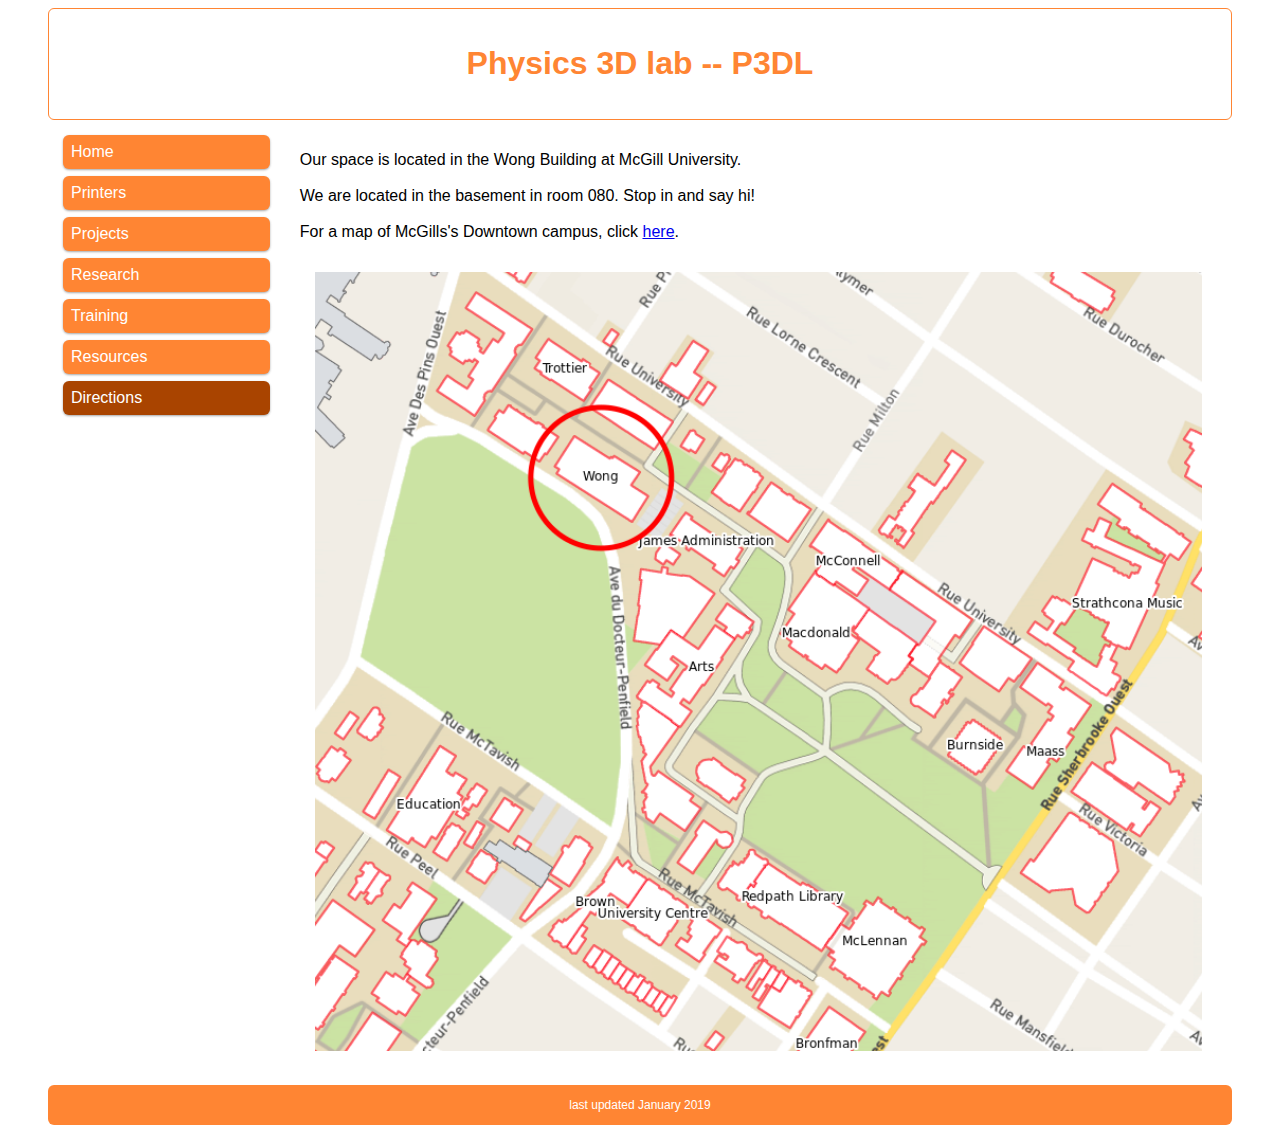
==== directions.html @ 129257f9 "initial commit" ====
<!DOCTYPE html>
<html>
    <head>
        <title>Physics 3D Lab</title>
        <meta name="viewport" content="width=device-width, initial-scale=1.0">
        <link href="style.css" rel="stylesheet" type="text/css">
        <link rel="icon" href="favicon.ico" type="image/x-icon" />
        <link rel="shortcut icon" href="favicon.ico" type="image/x-icon" />
      </head>
      <body>
    
        <div class="header">
          <h1>Physics 3D lab -- P3DL</h1>
        </div>
    
        <div class="row">
          <div class="col-1 menu">
      <ul>
        
          
          <a href="index.html"><li>Home</li></a>
          
        
    
    
          <a href="printers.html"><li>Printers</li></a>     
        
        
          <a href="projects.html"><li>Projects</li></a>
          
        
        
          <a href="research.html"><li>Research</li></a>
          
        
        
          <a href="training.html"><li>Training</li></a>
          
    
          
          <a href="resources.html"><li>Resources</li></a>
   
          
          
          <div class="menu_selected">
        
          <a href="directions.html"><li>Directions</li></a>
          </div>

    
          
      </ul>
      </div>

      <div class="col-4">
      
<p>
  Our  space is located in the Wong Building at McGill University.  <br><br>
  We are located in the basement in room 080. Stop in and say hi! <br><br>
  For a map of McGills's Downtown campus, click <a href="https://maps.mcgill.ca/">here</a>.
</p>

<div class="col-5"> 
    <img src="images/map2.png" alt="map" style="width: 100%;">
</div>

      </div>
    </div>

    <div class="footer">
        <p>last updated January 2019</p>
      </div>    

  </body>
</html>
---- style.css ----
* {
    box-sizing: border-box;
}

.row:after {
    content: "";
    clear: both;
    display: block;
}

[class*="col-"] {
    float: left;
    padding: 15px;
}

/* For mobile phones: */
[class*="col-"] {
    width: 100%;
}

/* For desktop: */
@media only screen and (min-width: 800px) {
    .col-1 {width: 20%;}
    .col-2 {width: 40%;}
    .col-3 {width: 60%;}
    .col-4 {width: 80%;}
    .col-5 {width: 100%;}
    
    .col-6 {width: 28%;}
    .col-7 {width: 72%;}

    .col-50 {width: 50%;}
}

html {
    font-family: "Lucida Sans", sans-serif;
    max-width: 1200px;
    margin: auto;
}

.header {
    background-color: #ffffff;
    border: 1px solid #ff8533;
    border-radius: 6px;
    color: #ff8533;
    padding: 15px;
    text-align: center;
}

.menu ul {
    list-style-type: none;
    margin: 0;
    padding: 0;
}

.menu li {
    border-radius: 6px;
    padding: 8px;
    margin-bottom: 7px;
    background-color: #ff8533;
    color: #ffffff;
    box-shadow: 0 1px 3px rgba(0,0,0,0.12), 0 1px 2px rgba(0,0,0,0.24);
}

.menu li:hover {
    background-color: #a94400;
}

.menu a {
    text-decoration: none;
}

.menu_selected li {
    background-color: #a94400;
}

.footer {
    border-radius: 6px;
    background-color: #ff8533;
    color: #ffffff;
    text-align: center;
    font-size: 12px;
    padding: 1px;
}

.bold_text {
    font-weight : bold;
}

.centered_text {
    text-align: center;
}

.inline_text {
    float : left;
    margin-right : 5px;
}

.italic_text {
    font-style : italic;
}

.large_text {
    font-size: large;
}

.name_text {
    font-family: Geneva, Arial, Helvetica, sans-serif;
}

.x_large_text {
    font-size : x-large;
}

.xx_large_text {
    font-size : xx-large;
}

hr {
    border: 0;
    clear:both;
    display:block;
    width: 96%;               
    background-color:#000000;
    height: 1px;
}

.index_image {
    margin: 0px;
    padding: 0px;
    float: left;
}

.index_image img {
    border-radius: 6px;
    display: inline;
    margin: 5px;
    border: 1px solid #000000;
}

.index_image a:hover img {
    border:1px solid #0000ff;
}

.group_image {
    margin: 0px;
    margin-top: 15px;
    padding: 0px;
}

.group_image img {
    border-radius: 6px;
    display: inline;
    margin: 5px;
    border: 1px solid #000000;
    float: right;
}

.no_margin {
    margin: 0px;
    padding: 0px;
}

.map_image img {
    display:block;
    margin-left:auto;
    margin-right:auto;
    max-width: 624px;
    width: 100%;
}

.reference {
    border-bottom : solid 1px #ffffff;
}

.reference a {
    text-decoration: none;
    color: #000000;	
}

.reference a:hover {
    border-bottom : solid 1px #aaaaaa;
    text-decoration: none;
}
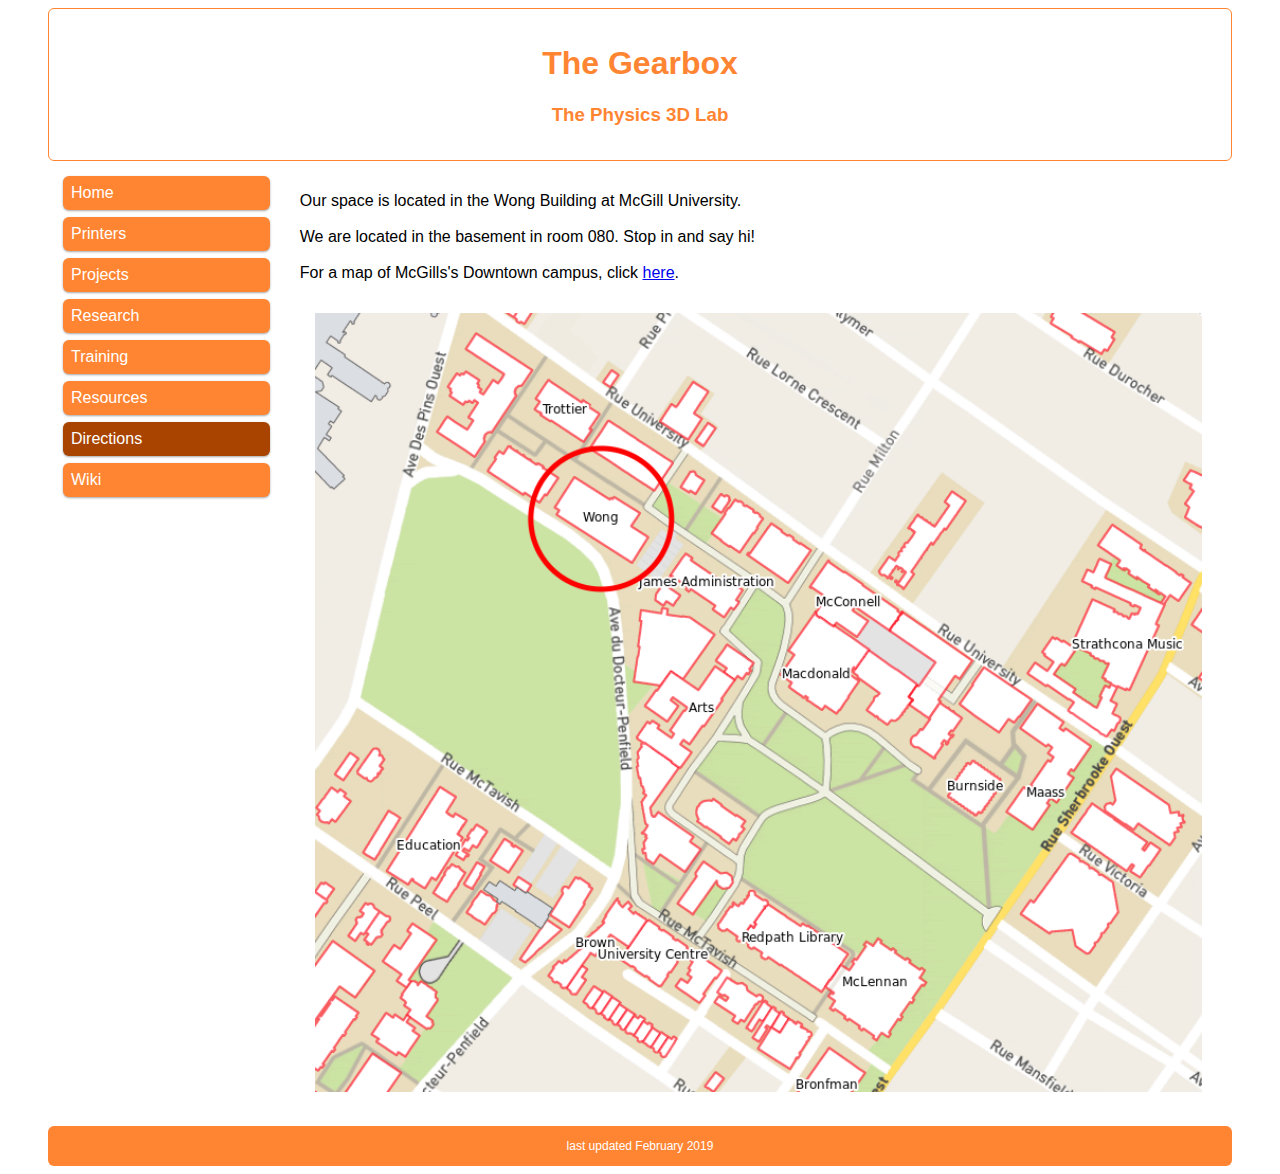
==== commit 7a9c8f84: "Merge pull request #1 from rtmcg/patch-1" ====
--- a/directions.html
+++ b/directions.html
@@ -9,9 +9,10 @@
       </head>
       <body>
     
-        <div class="header">
-          <h1>Physics 3D lab -- P3DL</h1>
-        </div>
+          <div class="header">
+              <h1>The Gearbox</h1>
+              <h3>The Physics 3D Lab</h3>
+            </div>
     
         <div class="row">
           <div class="col-1 menu">
@@ -47,6 +48,8 @@
           <a href="directions.html"><li>Directions</li></a>
           </div>
 
+          <a href="https://tapajo.physics.mcgill.ca/makerspace/wiki/index.php/Main_Page"><li>Wiki</li></a>
+
     
           
       </ul>
@@ -68,7 +71,7 @@
     </div>
 
     <div class="footer">
-        <p>last updated January 2019</p>
+        <p>last updated February 2019</p>
       </div>    
 
   </body>
